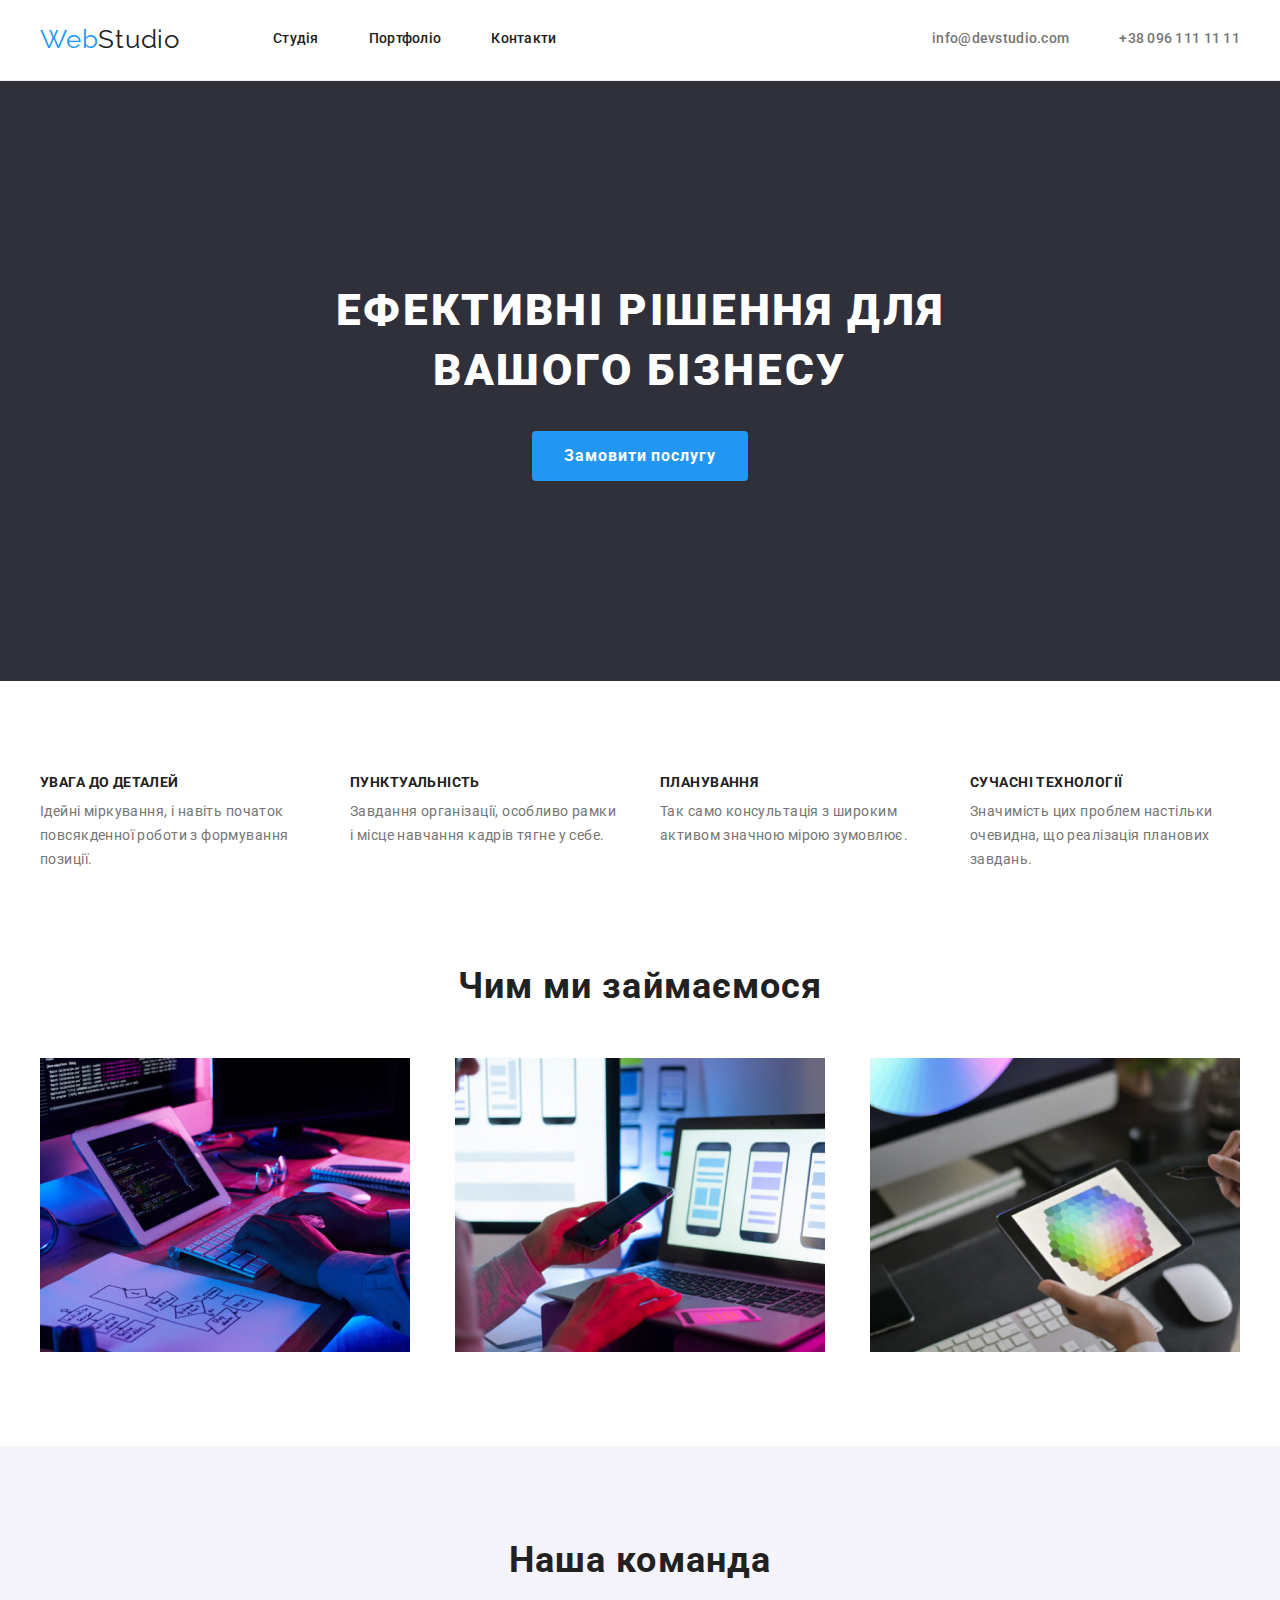
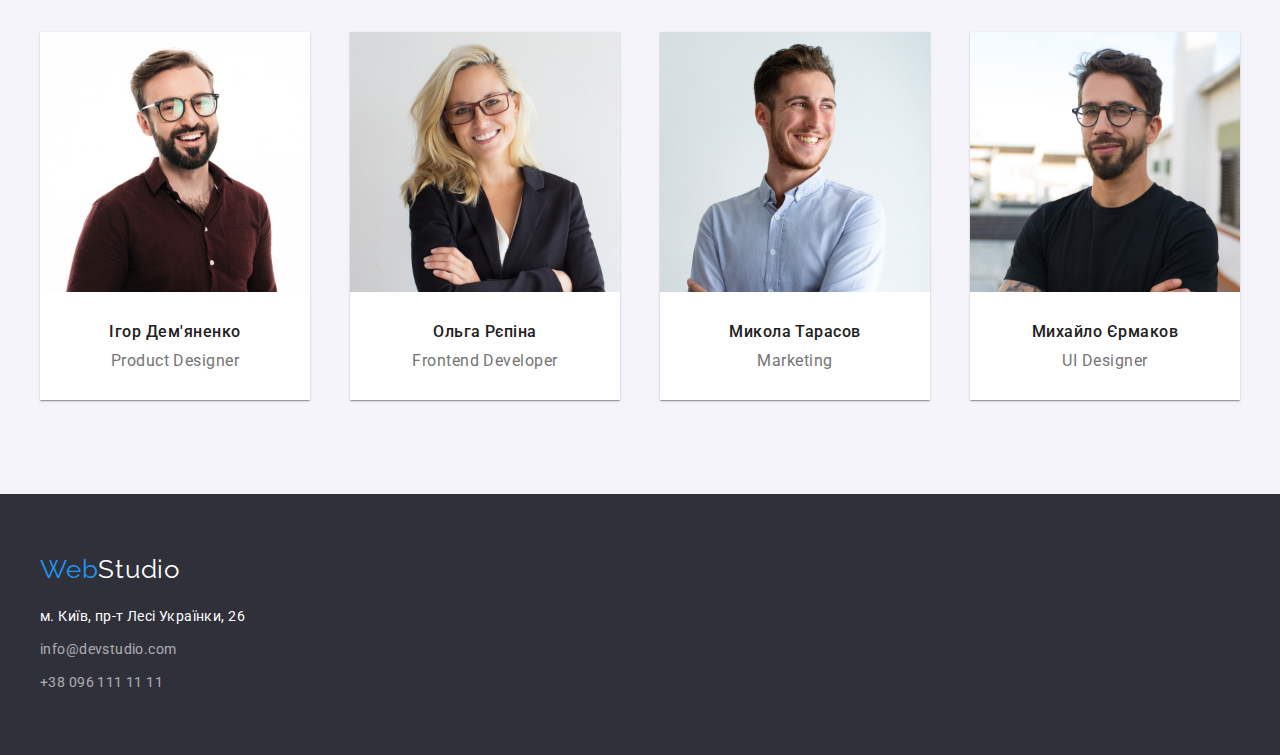
==== index.html @ f82c258e "10.10.2022" ====
<!DOCTYPE html>
<html lang="uk">
<head>
    <meta charset="UTF-8">
    <meta http-equiv="X-UA-Compatible" content="IE=edge">
    <meta name="viewport" content="width=\, initial-scale=1.0">
    <link rel="preconnect" href="https://fonts.googleapis.com">
    <link rel="preconnect" href="https://fonts.gstatic.com" crossorigin>
    <link href="https://fonts.googleapis.com/css2?family=Raleway:wght@700&family=Roboto:wght@400;500;700;900&display=swap" rel="stylesheet">
    <title>Студія</title> 
    <link rel="stylesheet" href="modern-normalize.css">
    <link rel="stylesheet" href="styles/styles.css">
</head>
<body>
    <header class="header"> 
        <div class="top container">
            <nav class="nav">
                <a lang="en" class="logo link" href="index.html"><span class="logo-word">Web</span>Studio</a>
                <ul class="navigation list">
                    <li class="nav-item">
                        <a class="nav-item link" href="#">Студія</a>
                    </li >
                    <li class="nav-item">
                        <a class="nav-item link" href="portfolio.html">Портфоліо</a>
                    </li>
                    <li class="nav-item">
                        <a class="nav-item link" href="#">Контакти</a>
                    </li>
                </ul>
            </nav>
            <ul class= "adress list">
                <li class="adress-item">
                    <a class="top-adress-item link" href="mailto:info@devstudio.com">info@devstudio.com</a>
                </li>  
                <li class="adress-item">  
                    <a class="top-adress-item link" href="tel:+380961111111">+38 096 111 11 11</a>
                </li>
            </ul> 
        </div> 
    </header>
    <main>
        <section class="title-section">
            <div class="hero container">
                <h1 class="main-title">Ефективні рішення для вашого бізнесу</h1>
                <button class="order button " type="button">Замовити послугу</button>
            </div>
        </section>
        <section class="section-info section">
            <div class="container">
                <ul class="info list">
                    <li class="info-item">
                        <h3 class = "info-title">УВАГА ДО ДЕТАЛЕЙ</h3>
                        <p class="info-text">Ідейні міркування, і навіть початок повсякденної роботи з формування позиції.</p>
                    </li>
                    <li class="info-item ">
                        <h3 class = "info-title">ПУНКТУАЛЬНІСТЬ</h3>
                        <p class="info-text">Завдання організації, особливо рамки і місце навчання кадрів тягне у себе.</p>
                    </li>
                    <li class="info-item">
                        <h3 class = "info-title">ПЛАНУВАННЯ</h3>
                        <p class="info-text">Так само консультація з широким активом значною мірою зумовлює.</p>
                    </li>
                    <li class="info-item">
                        <h3 class = "info-title">СУЧАСНІ ТЕХНОЛОГІЇ</h3>
                        <p class="info-text">Значимість цих проблем настільки очевидна, що реалізація планових завдань.</p>
                    </li>
                </ul>
            </div>
        </section>
        <section class="section-photo section" >
            <div class="container">
                <h2 class="section-title">Чим ми займаємося</h2>
                <ul class="images list">    
                    <li class="images-item">
                        <img src="images/what_we_do_first.jpg" alt="Людина друкує код на планшеті" width="370" height="294">
                    </li>
                    <li class="images-item">    
                        <img src="images/what_we_do_second.jpg" alt="Людина друкує на телефоні і комп'ютері" width="370" height="294">
                    </li>
                    <li class="images-item">
                        <img src="images/what_we_do_third.jpg" alt="Людина обирає колір на планшеті" width="370" height="294"> 
                    </li>
                </ul>    
            </div>
        </section>
        <section class="section-team section">
            <div class="container">
                <h2 class="section-title">Наша команда</h2>
                <ul class="team list">
                    <li class="team-item">
                        <img src="images/product_designer_photo.jpg" alt="фотографія проект дизайнера" width="270" height="260">
                        <h3 class="member-name">Ігор Дем'яненко</h3>
                        <p class="position" lang="en">Product Designer</p>
                    </li>
                    <li class="team-item">                    
                        <img src="images/frontend_developer_photo.jpg" alt="фотографія фронт енд девелопера" width="270" height="260">
                        <h3 class="member-name">Ольга Рєпіна</h3>
                        <p class="position" lang="en">Frontend Developer</p>
                    </li>
                    <li class="team-item">
                        <img src="images/marketing_photo.jpg" alt="фотографія людини відповідальної за маркетинг" width="270" height="260">
                        <h3 class="member-name">Микола Тарасов</h3>
                        <p class="position" lang="en">Marketing</p>
                    </li>
                    <li class="team-item">
                        <img src="images/ui_designer_photo.jpg" alt="Фото уі дизайнера" width="270" height="260">
                        <h3 class="member-name">Михайло Єрмаков</h3>
                        <p class="position" lang="en">UI Designer</p>
                    </li>
                </ul>
             </div>
        </section>
    </main>
    <footer class="bottom">
        <div class="container">
            <a lang="en" class="logo link footer-logo" href="/"><span class="logo-word">Web</span>Studio</a>
            <address>
                <ul class="bottom-adress list">
                    <li class= "bottom-adress-list-item">
                        <a class="bottom-adress-item street link" href="#">м. Київ, пр-т Лесі Українки, 26</a>
                    </li>
                    <li class= "bottom-adress-list-item">
                        <a class="bottom-adress-item link" href="mailto:info@devstudio.com">info@devstudio.com</a>
                    </li>
                    <li class= "bottom-adress-list-item">
                        <a class="bottom-adress-item link" href="tel:+380961111111">+38 096 111 11 11</a>
                    </li>
                </ul>
            </address>
        </div>    
    </footer>
    </body>
    </html>
---- styles/styles.css ----
:root
{
    --brand-color: #2196F3;  
    --main-color: #212121;
    --secondary-color:#757575;
    --white-color:#ffff;
    --secondary-bcg-color:#2F303A;
    --team-bcg-color:#F5F4FA;
    --card-shadow:0px 2px 1px -1px rgba(0, 0, 0, 0.2),
    0px 1px 1px 0px rgba(0, 0, 0, 0.14), 0px 1px 3px 0px rgba(0, 0, 0, 0.12);
}

.list,
h1,
h2,
h3,
h4,
h5,
h6,
p,
body{
    margin: 0px;
    padding: 0px;
}
body{
    color: var(--main-color);
    background-color: var(--white-color);
    font-family: Roboto, sans-serif;
    font-size: 14px;
}
img{
    display: block;
    max-width: 100%;
}
.container{
    margin: 0px auto;
    width: 1200px;
  
}
/* header */
.header{
    margin-bottom: 0px;

    border-bottom: 1px solid  #ECECEC;
}

.top{
    display: flex;
    justify-content: space-between;
    padding-top: 24px;
    padding-bottom: 25px;
}
.nav, .navigation, .adress{
    display: flex;
    align-items: center;
}
.logo{
    font-family: Raleway, sans-serif;
    color: inherit;
    font-size: 26px;
    line-height: 1.19;
    letter-spacing: 0.03em;
    margin-right: 93px;
}
.link{
    text-decoration: none;
    display: block;
}
.logo-word{
    color: var(--brand-color);
}
.list{
    list-style: none;  
}
.nav-item:not(:last-child){
    margin-right:50px;
}
.nav-item, .top-adress-item{
    font-weight: 500;
    line-height: 1.14;
    letter-spacing: 0.02em;
}
.nav-item{
    color: inherit;
}
.top-adress-item{
    color: var(--secondary-color);
}
.adress-item:not(:last-child){
    margin-right: 50px;
    }
.adress{
    margin-left: auto;
}
.nav-item:hover, .top-adress-item:hover, .top-adress-item:focus, .nav-item:focus{
    color: var(--brand-color);
}
.title-section{
    background-color: var(--secondary-bcg-color);
    color: var(--white-color);
    padding: 200px 0px;
    justify-content: center;
}
.section{
    padding: 94px 0px; 
}
.section-photo{
    padding-top: 0px;
}
/* hero section */
.hero{
    text-align: center;
    width: 696px;
}
.main-title{
    font-weight: 900;
    font-size: 44px;
    line-height: 1.36;
    text-align: center;
    letter-spacing: 0.06em;
    text-transform: uppercase;
    margin-bottom: 30px;
}
.button{
    font-family: Roboto, sans-serif;
    padding: 10px 32px;
    border-style: none;
    border-radius: 4px;
}
.order.button{
    background-color: var(--brand-color);
    color:inherit;
    font-weight: 700;
    font-size: 16px;
    line-height: 1.87;
    align-items: center;
    text-align: center;
    letter-spacing: 0.06em;
}
.button:hover, .button:focus{
    cursor: pointer;
}

/* info section */
.info, .images, .team{
    display: flex;
    padding: 0px;
    margin: 0px;
    justify-content: space-between;

}
.info-item{
    flex-basis: 270px;
}
.info-title{
    font-weight: 700;
    font-size: 14px;
    line-height: 1.14;
    letter-spacing: 0.03em;
    text-transform: uppercase; 
    margin-bottom: 10px;
}
.info-text{
    line-height: 1.71;
    letter-spacing: 0.03em;
    color: var(--secondary-color);
}

.section-title{
    font-weight: 700;
    font-size: 36px;
    line-height: 1.16;
    text-align: center;
    letter-spacing: 0.03em;
    margin-bottom: 50px;
}
/* team section */
.section-team{
    background-color: var(--team-bcg-color);
}

.team-item{
    flex-basis: 270px;
    background-color: var(--white-color);
    padding-bottom: 30px;
    box-shadow: var(--card-shadow);
}
.team-item > img{
    margin-bottom: 30px;
}
.member-name{
    font-weight: 500;
    margin-bottom: 10px;
}
.member-name, .position{
    font-size: 16px;
    line-height: 1.19;
    text-align: center;
    letter-spacing: 0.03em;
}
.position{
    color: var(--secondary-color);
}
/* footer */
.bottom{
    background-color: var(--secondary-bcg-color);
    color: var(--white-color);
}
.bottom .container{
    padding: 60px 0px;
}
.footer-logo{
    margin-right: 0px;
    margin-bottom: 20px;
}
.bottom-adress-list-item:not(:last-child){
    margin-bottom: 9px;
}
.bottom-adress-item{
    font-size: 14px;
    line-height: 1.71;
    letter-spacing: 0.03em;
    font-style: normal;
    color: var(--white-color);
    opacity: 60%;
}
.street{
    opacity: 100%;
}

/* porfolio page */
.active-page{
    color: var(--brand-color);
}

.portfolio-content{
    width: 1200px;
    margin: 79px auto 109px auto;
}
/* filter */
.filter{
    display: flex;
    justify-content: center;
    margin-bottom: 50px;
}

.filter-item:not(:last-child){
    margin-right: 9px;
}
.filter-button{
    background-color: var(--team-bcg-color);
    font-weight: 500;
    font-size: 16px;
    line-height: 1.6;
    text-align: center;
    letter-spacing: 0.03em;
    padding: 6px 22px;
}
.filter-button:hover, .filter-button:focus, .filter-button:active{
   background-color: var(--brand-color);
   color: var(--white-color);
}

/* portfolio list */
.portfolio{
    display: flex;
    flex-wrap: wrap;
    gap: 30px;
    justify-content: space-between;
}
.portfolio-item{
    border:1px solid #EEEEEE;
}
.portfolio-info{
    padding: 20px 24px;
}
.portfolio-project{
    font-weight: 700;
    font-size: 18px;
    line-height: 2.0;
    letter-spacing: 0.06em;
}
.type{
    font-size: 16px;
    line-height: 1.9;
    letter-spacing: 0.03em;
    color: var(--secondary-color);
}
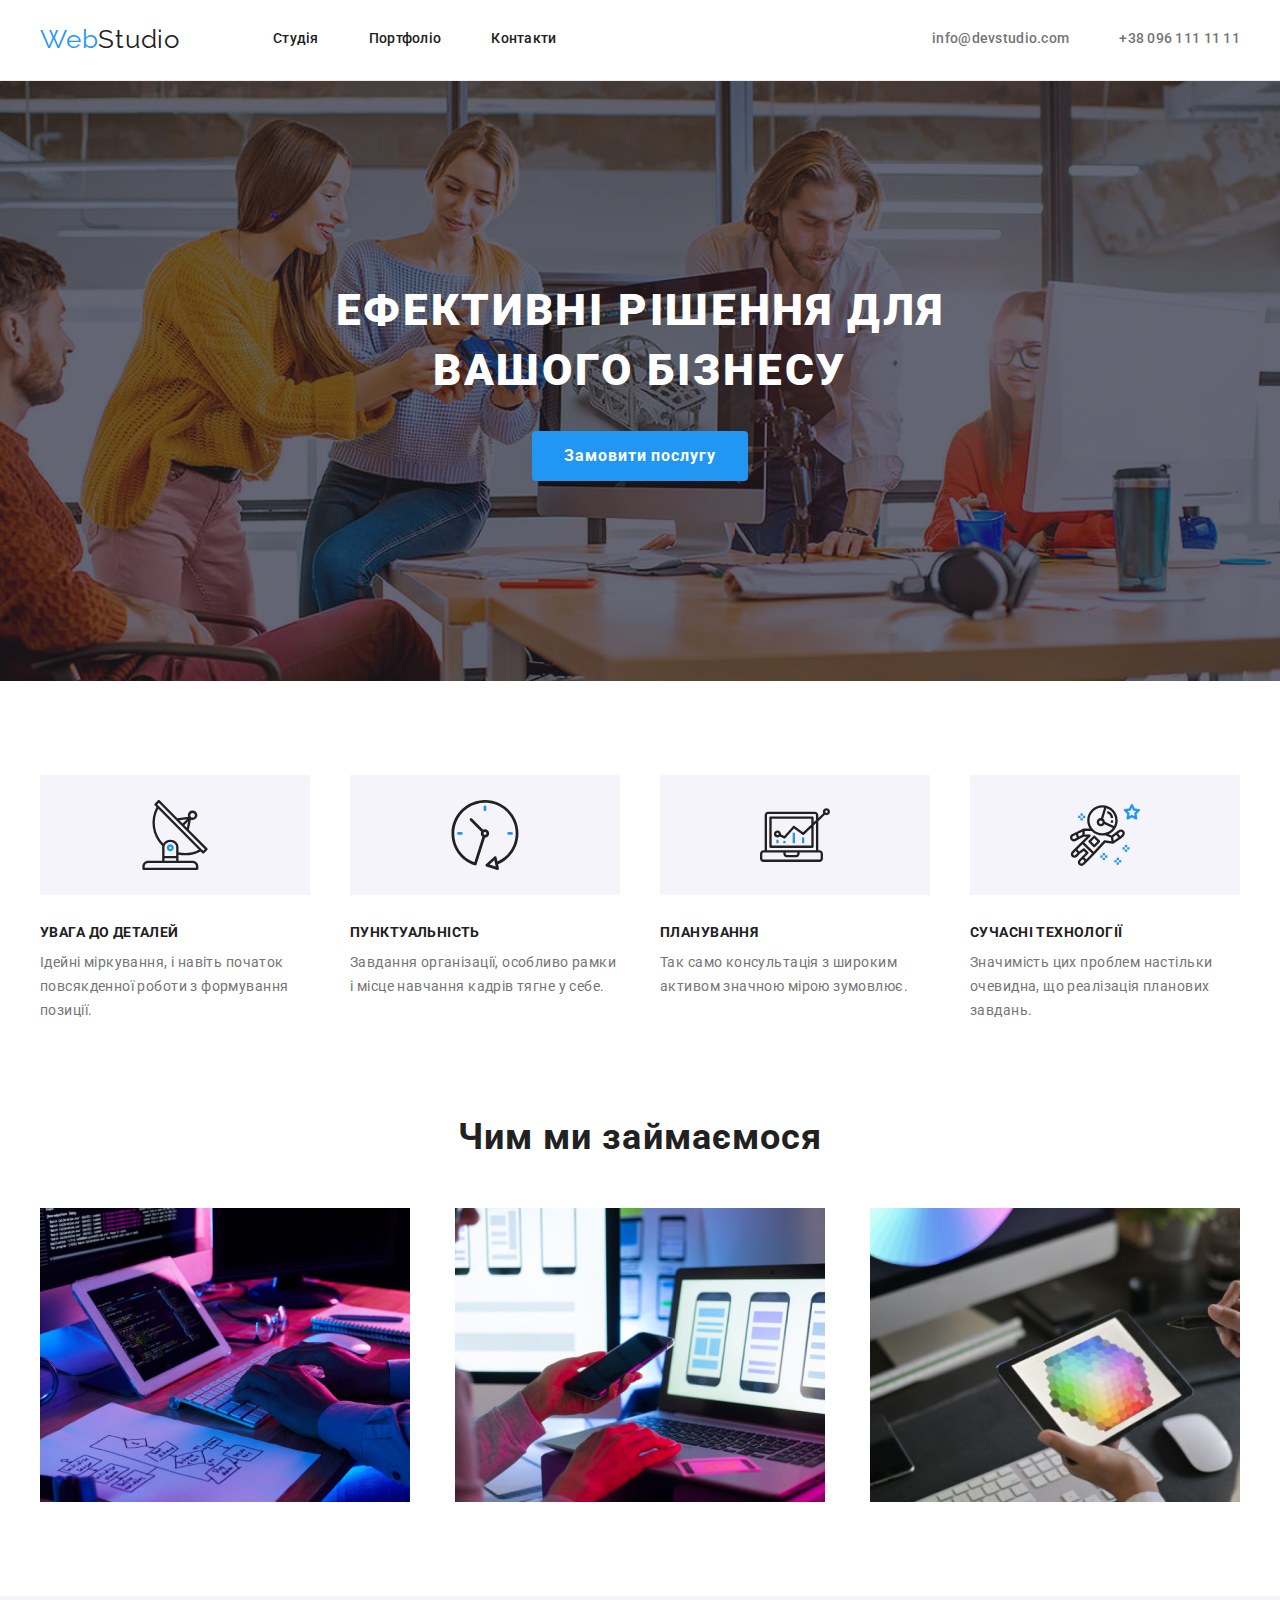
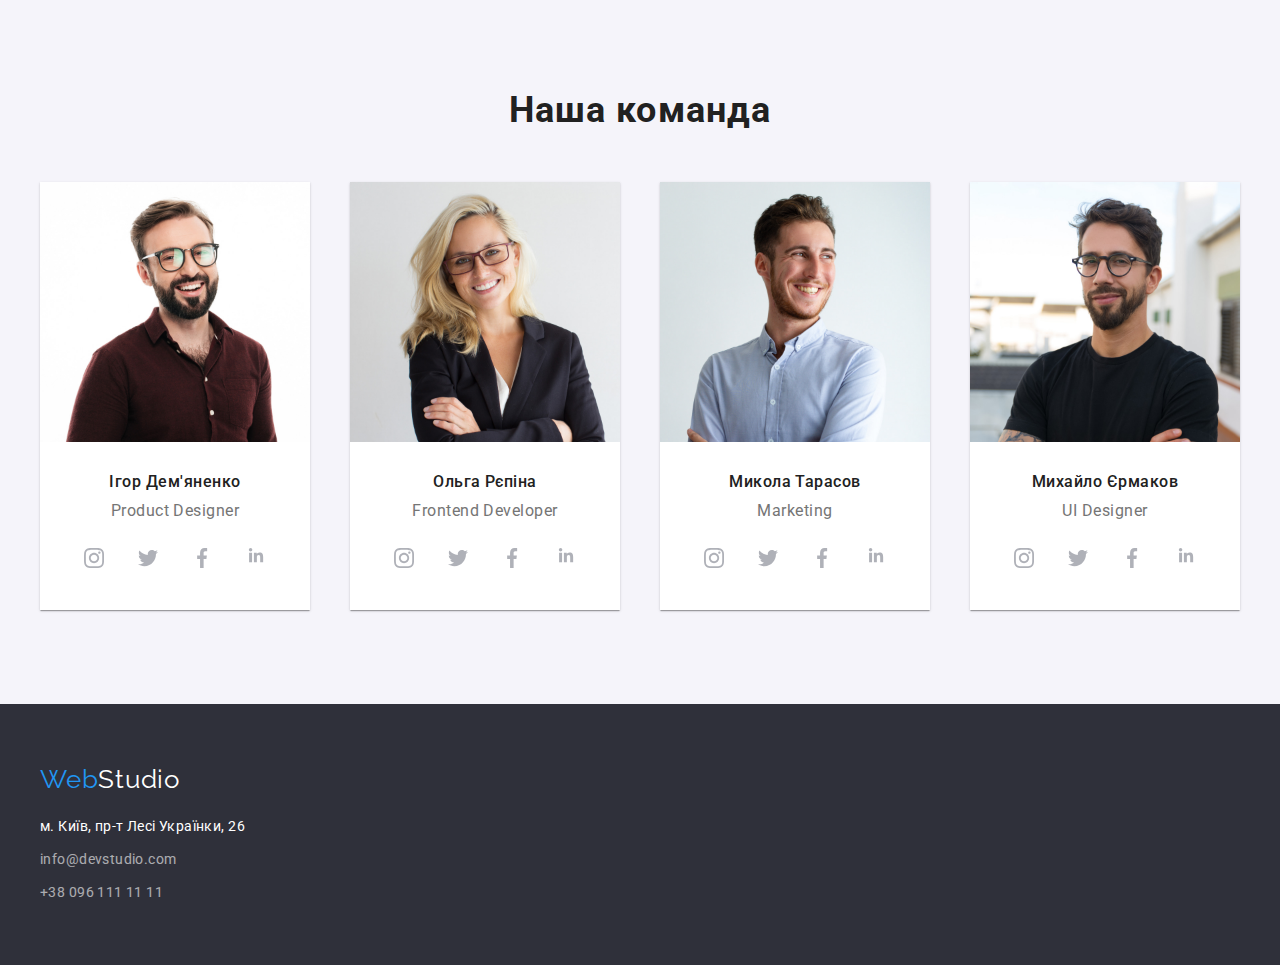
==== commit 4fb50777: "16.10" ====
--- a/index.html
+++ b/index.html
@@ -89,23 +89,149 @@
                 <ul class="team list">
                     <li class="team-item">
                         <img src="images/product_designer_photo.jpg" alt="фотографія проект дизайнера" width="270" height="260">
-                        <h3 class="member-name">Ігор Дем'яненко</h3>
-                        <p class="position" lang="en">Product Designer</p>
+                        
+                        <div class="team-content">
+                            <h3 class="member-name">Ігор Дем'яненко</h3>
+                            <p class="position" lang="en">Product Designer</p>
+                            <ul class="social list">
+                            <li>
+                                <a class="social-link link" href="">
+                                    <svg class="icon" width = "20px" height="20px">
+                                        <use href="/symbol-defs.svg#icon-instagram" ></use>
+                                    </svg>
+                                </a>
+                            </li>
+                            <li>
+                                <a class="social-link link" href="">
+                                    <svg class="icon" width = "20px" height="20px">
+                                        <use href="/symbol-defs.svg#icon-twitter" ></use>
+                                    </svg>
+                                </a>
+                            </li>
+                            <li>
+                                <a class="social-link link" href="">
+                                    <svg class="icon" width = "20px" height="20px">
+                                        <use href="/symbol-defs.svg#icon-facebook" ></use>
+                                    </svg>
+                                </a>
+                            </li>
+                            <li>
+                                <a class="social-link link" href="">
+                                    <svg class="icon" width = "20px" height="20px">
+                                        <use href="/symbol-defs.svg#icon-linkedin" ></use>
+                                    </svg>
+                                </a>
+                            </li>
+                        </ul>
+                        </div>
                     </li>
                     <li class="team-item">                    
                         <img src="images/frontend_developer_photo.jpg" alt="фотографія фронт енд девелопера" width="270" height="260">
+                        <div class="team-content">
                         <h3 class="member-name">Ольга Рєпіна</h3>
                         <p class="position" lang="en">Frontend Developer</p>
+                        <ul class="social list">
+                            <li>
+                                <a class="social-link link" href="">
+                                    <svg class="icon" width = "20px" height="20px">
+                                        <use href="/symbol-defs.svg#icon-instagram" ></use>
+                                    </svg>
+                                </a>
+                            </li>
+                            <li>
+                                <a class="social-link link" href="">
+                                    <svg class="icon" width = "20px" height="20px">
+                                        <use href="/symbol-defs.svg#icon-twitter" ></use>
+                                    </svg>
+                                </a>
+                            </li>
+                            <li>
+                                <a class="social-link link" href="">
+                                    <svg class="icon" width = "20px" height="20px">
+                                        <use href="/symbol-defs.svg#icon-facebook" ></use>
+                                    </svg>
+                                </a>
+                            </li>
+                            <li>
+                                <a class="social-link link" href="">
+                                    <svg class="icon" width = "20px" height="20px">
+                                        <use href="/symbol-defs.svg#icon-linkedin" ></use>
+                                    </svg>
+                                </a>
+                            </li>
+                        </div>
                     </li>
                     <li class="team-item">
                         <img src="images/marketing_photo.jpg" alt="фотографія людини відповідальної за маркетинг" width="270" height="260">
+                        <div class="team-content">
                         <h3 class="member-name">Микола Тарасов</h3>
                         <p class="position" lang="en">Marketing</p>
+                        <ul class="social list">
+                            <li>
+                                <a class="social-link link" href="">
+                                    <svg class="icon" width = "20px" height="20px">
+                                        <use href="/symbol-defs.svg#icon-instagram" ></use>
+                                    </svg>
+                                </a>
+                            </li>
+                            <li>
+                                <a class="social-link link" href="">
+                                    <svg class="icon" width = "20px" height="20px">
+                                        <use href="/symbol-defs.svg#icon-twitter" ></use>
+                                    </svg>
+                                </a>
+                            </li>
+                            <li>
+                                <a class="social-link link" href="">
+                                    <svg class="icon" width = "20px" height="20px">
+                                        <use href="/symbol-defs.svg#icon-facebook" ></use>
+                                    </svg>
+                                </a>
+                            </li>
+                            <li>
+                                <a class="social-link link" href="">
+                                    <svg class="icon" width = "20px" height="20px">
+                                        <use href="/symbol-defs.svg#icon-linkedin" ></use>
+                                    </svg>
+                                </a>
+                            </li>
+                        </div>
                     </li>
                     <li class="team-item">
                         <img src="images/ui_designer_photo.jpg" alt="Фото уі дизайнера" width="270" height="260">
+                        <div class="team-content">
                         <h3 class="member-name">Михайло Єрмаков</h3>
                         <p class="position" lang="en">UI Designer</p>
+                        <ul class="social list">
+                            <li>
+                                <a class="social-link link" href="">
+                                    <svg class="icon" width = "20px" height="20px">
+                                        <use href="/symbol-defs.svg#icon-instagram" ></use>
+                                    </svg>
+                                </a>
+                            </li>
+                            <li>
+                                <a class="social-link link" href="">
+                                    <svg class="icon" width = "20px" height="20px">
+                                        <use href="/symbol-defs.svg#icon-twitter" ></use>
+                                    </svg>
+                                </a>
+                            </li>
+                            <li>
+                                <a class="social-link link" href="">
+                                    <svg class="icon" width = "20px" height="20px">
+                                        <use href="/symbol-defs.svg#icon-facebook" ></use>
+                                    </svg>
+                                </a>
+                            </li>
+                            <li>
+                                <a class="social-link link" href="">
+                                    <svg class="icon" width = "20px" height="20px">
+                                        <use href="/symbol-defs.svg#icon-linkedin" ></use>
+                                    </svg>
+                                </a>
+                            </li>
+                        </div>
                     </li>
                 </ul>
              </div>
--- a/styles/styles.css
+++ b/styles/styles.css
@@ -96,10 +96,23 @@
     color: var(--brand-color);
 }
 .title-section{
+
+    padding: 200px 0px;
+    height: 600px;
+    max-width: 1600px;
+    margin-left: auto;
+    margin-right: auto;
     background-color: var(--secondary-bcg-color);
+        background-image: linear-gradient(
+            to right,
+            rgba(47, 48, 58, 0.4),
+            rgba(47, 48, 58, 0.4)
+        ),  url(/images/hero-photo.jpg);
+    background-size: 100%;
+    background-position: center;
+    background-repeat: no-repeat;
+    background-size: cover;
     color: var(--white-color);
-    padding: 200px 0px;
-    justify-content: center;
 }
 .section{
     padding: 94px 0px; 
@@ -180,7 +193,6 @@
 }
 
 .team-item{
-    flex-basis: 270px;
     background-color: var(--white-color);
     padding-bottom: 30px;
     box-shadow: var(--card-shadow);
@@ -200,6 +212,7 @@
 }
 .position{
     color: var(--secondary-color);
+    margin-bottom: 16px;
 }
 /* footer */
 .bottom{
@@ -285,4 +298,51 @@
     line-height: 1.9;
     letter-spacing: 0.03em;
     color: var(--secondary-color);
-}+}
+.info-item::before{
+    content: '';
+    display: block;
+    height: 120px;
+    background-repeat: no-repeat;
+    background-color: var(--team-bcg-color);
+    margin-bottom: 30px;
+    background-position: center;
+}
+
+.info-item:nth-child(1)::before{
+    background-image: url("/images/antenna.svg");
+}
+.info-item:nth-child(2)::before{
+    background-image: url("/images/clock.svg");
+}
+.info-item:nth-child(3)::before{
+    background-image: url("/images/diagram.svg");
+}
+.info-item:nth-child(4)::before{
+    background-image: url("/images/astronaut.svg");
+}
+
+
+.social{
+    display: flex;
+    width: 206px;
+    justify-content: space-between;
+}
+.team-content{
+    padding: 0px 32px;
+}
+
+.social-link{
+    display: flex;
+    align-items: center;
+    justify-content: center;
+    border-radius: 50%;
+    height: 44px;
+    width: 44px;
+    fill: #AFB1B8;
+}
+.social-link:hover{
+ fill: white;
+background-color: var(--brand-color)
+
+
